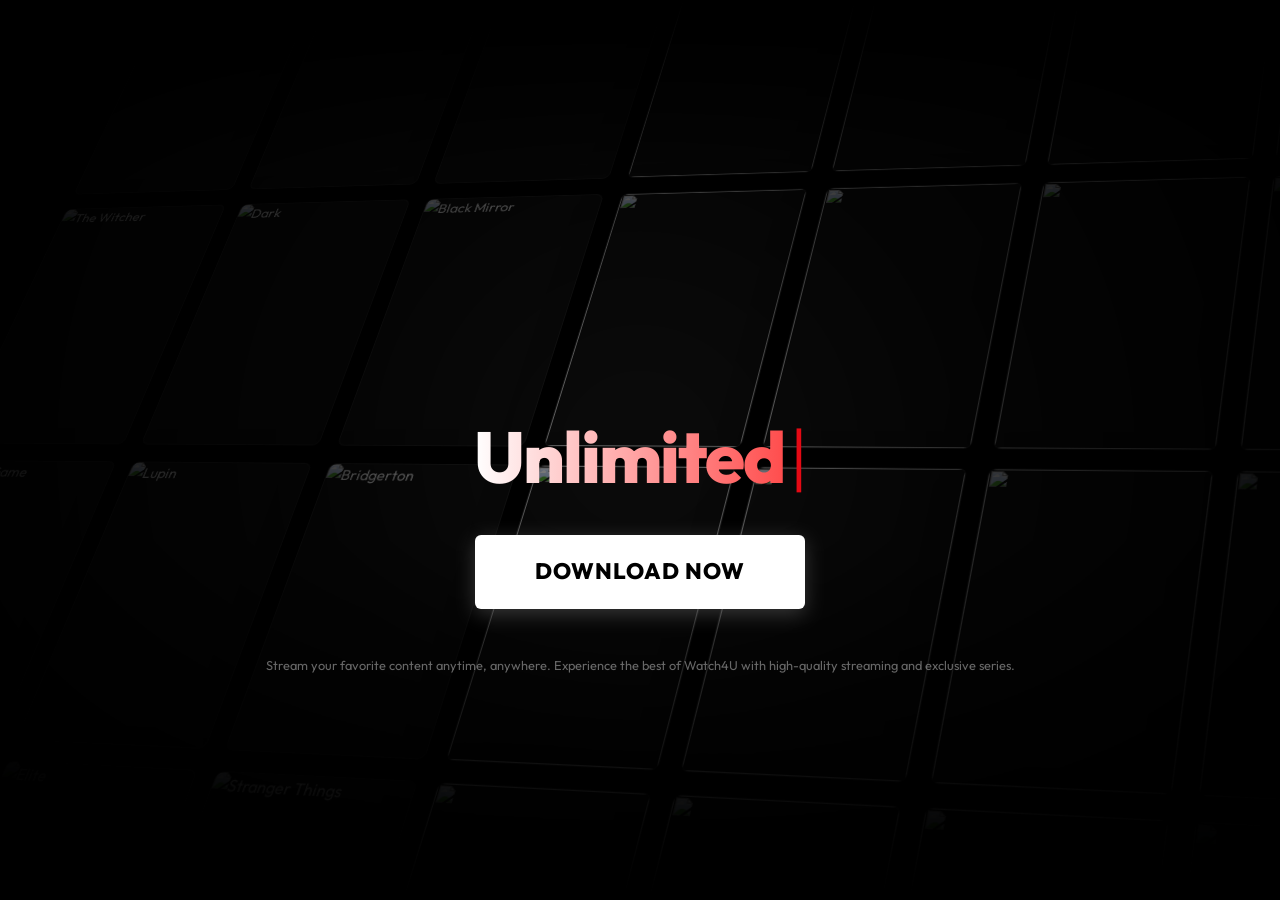
==== index.html @ ec92ac51 "Initial commit - Watch4U Streaming Site" ====
<!DOCTYPE html>
<html lang="en">
<head>
    <meta charset="UTF-8">
    <meta name="viewport" content="width=device-width, initial-scale=1.0">
    <title>Watch4U - Start Streaming Now</title>
    <meta name="description" content="Download Watch4U to start streaming the world's best movies and series. Premium quality, best experience.">
    <link rel="stylesheet" href="index.css">
</head>
<body>
    <div class="landing-container">
        <!-- 3D Slanted Design Grid with Infinite Animation -->
        <div class="collage-wrapper">
            <!-- Column 1 (Up) -->
            <div class="collage-column up">
                <div class="collage-item"><img src="https://images.ctfassets.net/4cd45et68cgf/7H7WjekFNEd8sY5TCttTID/347480a2e127ed1ca8b15c0940ecdb86/ST4_Main_LocationPayoff_Vertical_27x40_RGB_TR.jpg" alt="Stranger Things"></div>
                <div class="collage-item"><img src="https://dnm.nflximg.net/api/v6/mAcAr9TxZIVbINe88xb3Teg5_OA/AAAABYVg6nLChUJJeP9SlGWsIukEKUZ_TlzGoqmGbustWdB_GPLnj0kLUHqwcM2w21ekTUVZE4c0x96ngbc9aX4Abe9INcCMzP0c4y1V.jpg" alt="The Witcher"></div>
                <div class="collage-item"><img src="https://dnm.nflximg.net/api/v6/mAcAr9TxZIVbINe88xb3Teg5_OA/AAAABXb5isLW0ysHm4fsoZOZRmi1MoTw4L4YKK0oGP-hAi8ZPQZcrwlSz-Mh_IbyHKr7QPJuM3DGiMqnGyanyhWqW_rYaIkx4h-gafVM.jpg" alt="Squid Game"></div>
                <div class="collage-item"><img src="https://images.ctfassets.net/4cd45et68cgf/7Bmq4Rpob9hr3c1IzGFfnN/ced62004cc73f800e0c6ca1d04d6063f/Wednesday_Teaser_Final_Flat_2021_02_17.jpg" alt="Wednesday"></div>
                <!-- Duplicate -->
                <div class="collage-item"><img src="https://images.ctfassets.net/4cd45et68cgf/7H7WjekFNEd8sY5TCttTID/347480a2e127ed1ca8b15c0940ecdb86/ST4_Main_LocationPayoff_Vertical_27x40_RGB_TR.jpg" alt=""></div>
                <div class="collage-item"><img src="https://dnm.nflximg.net/api/v6/mAcAr9TxZIVbINe88xb3Teg5_OA/AAAABYVg6nLChUJJeP9SlGWsIukEKUZ_TlzGoqmGbustWdB_GPLnj0kLUHqwcM2w21ekTUVZE4c0x96ngbc9aX4Abe9INcCMzP0c4y1V.jpg" alt=""></div>
                <div class="collage-item"><img src="https://dnm.nflximg.net/api/v6/mAcAr9TxZIVbINe88xb3Teg5_OA/AAAABXb5isLW0ysHm4fsoZOZRmi1MoTw4L4YKK0oGP-hAi8ZPQZcrwlSz-Mh_IbyHKr7QPJuM3DGiMqnGyanyhWqW_rYaIkx4h-gafVM.jpg" alt=""></div>
                <div class="collage-item"><img src="https://images.ctfassets.net/4cd45et68cgf/7Bmq4Rpob9hr3c1IzGFfnN/ced62004cc73f800e0c6ca1d04d6063f/Wednesday_Teaser_Final_Flat_2021_02_17.jpg" alt=""></div>
            </div>
            <!-- Column 2 (Down) -->
            <div class="collage-column down">
                <div class="collage-item"><img src="https://dnm.nflximg.net/api/v6/mAcAr9TxZIVbINe88xb3Teg5_OA/AAAABSC9u3LgLcj9FvDcbR_3DzuwK9EFu69hqj5lnohV0QUIscrVzhUQY_Oo33NpZ-C5PRBJHlUQSH-jl55-itvnqcTGBX2XxZ6uyC9Y.jpg" alt="Money Heist"></div>
                <div class="collage-item"><img src="https://dnm.nflximg.net/api/v6/mAcAr9TxZIVbINe88xb3Teg5_OA/AAAABVd1JpjFZVtpEMe7517nwfvC9LAwdnl-0FvxJCGkjIlrr7YMeslDopQ_Eoli1uMBl53hU62lVabIOJHrZ6YkwLESsOdbz4xH5n1L.jpg" alt="Dark"></div>
                <div class="collage-item"><img src="https://dnm.nflximg.net/api/v6/mAcAr9TxZIVbINe88xb3Teg5_OA/AAAABbArrmMxMyoLhZJTxEu3YKRf8wXLI5tlo7dWeAP3K0Y3cPzoMWBgsSlA-5GaN9SPtFyVIsy4y0EJZSsjxuigCXWF-GZ8FjbxMFFK.jpg" alt="Lupin"></div>
                <div class="collage-item"><img src="https://dnm.nflximg.net/api/v6/mAcAr9TxZIVbINe88xb3Teg5_OA/AAAABXV9zVUNUQknkR_hsWRW7N1SyUKGuBb2y5948099XRvI4TZoJYsNmcfDxixNeEIR7Zd-GuFyFo_BYBB-vD6O_H5laCWPL4PdMEmT.jpg" alt="Elite"></div>
                <!-- Duplicate -->
                <div class="collage-item"><img src="https://dnm.nflximg.net/api/v6/mAcAr9TxZIVbINe88xb3Teg5_OA/AAAABSC9u3LgLcj9FvDcbR_3DzuwK9EFu69hqj5lnohV0QUIscrVzhUQY_Oo33NpZ-C5PRBJHlUQSH-jl55-itvnqcTGBX2XxZ6uyC9Y.jpg" alt=""></div>
                <div class="collage-item"><img src="https://dnm.nflximg.net/api/v6/mAcAr9TxZIVbINe88xb3Teg5_OA/AAAABVd1JpjFZVtpEMe7517nwfvC9LAwdnl-0FvxJCGkjIlrr7YMeslDopQ_Eoli1uMBl53hU62lVabIOJHrZ6YkwLESsOdbz4xH5n1L.jpg" alt=""></div>
                <div class="collage-item"><img src="https://dnm.nflximg.net/api/v6/mAcAr9TxZIVbINe88xb3Teg5_OA/AAAABbArrmMxMyoLhZJTxEu3YKRf8wXLI5tlo7dWeAP3K0Y3cPzoMWBgsSlA-5GaN9SPtFyVIsy4y0EJZSsjxuigCXWF-GZ8FjbxMFFK.jpg" alt=""></div>
                <div class="collage-item"><img src="https://dnm.nflximg.net/api/v6/mAcAr9TxZIVbINe88xb3Teg5_OA/AAAABXV9zVUNUQknkR_hsWRW7N1SyUKGuBb2y5948099XRvI4TZoJYsNmcfDxixNeEIR7Zd-GuFyFo_BYBB-vD6O_H5laCWPL4PdMEmT.jpg" alt=""></div>
            </div>
            <!-- Column 3 (Up) -->
            <div class="collage-column up">
                <div class="collage-item"><img src="https://dnm.nflximg.net/api/v6/mAcAr9TxZIVbINe88xb3Teg5_OA/AAAABcZ8wsEuB1z96AEBK2hvlxHDwKMCEGbE4i0wzXlPo0PYxqQnpyJZzO3VUVE_nXEoe6AW2spo-3ylQ2DkbOfuig_7ND2Szl75xlLW.jpg" alt="The Crown"></div>
                <div class="collage-item"><img src="https://dnm.nflximg.net/api/v6/mAcAr9TxZIVbINe88xb3Teg5_OA/AAAABcEsY_HOLbCFwhqaeOnssyMGYLtqw-MyKfqkYVDZQgpXyZBjnjjky6KZakFKaoWhn4kf0taiwycnTxtVW-xsCFdivp9rEEr58fts.jpg" alt="Black Mirror"></div>
                <div class="collage-item"><img src="https://dnm.nflximg.net/api/v6/mAcAr9TxZIVbINe88xb3Teg5_OA/AAAABeebvKubISSO-Bmwr0DttJiVi_TJY_BS1bo7sf16Cph5WOvKaAX3zIeZHfMzJxz4-CrAZOzP866MB9V_K4VQ5GqcM3bS1mVUAkpy.jpg" alt="Bridgerton"></div>
                <div class="collage-item"><img src="https://images.ctfassets.net/4cd45et68cgf/7H7WjekFNEd8sY5TCttTID/347480a2e127ed1ca8b15c0940ecdb86/ST4_Main_LocationPayoff_Vertical_27x40_RGB_TR.jpg" alt="Stranger Things"></div>
                <!-- Duplicate -->
                <div class="collage-item"><img src="https://dnm.nflximg.net/api/v6/mAcAr9TxZIVbINe88xb3Teg5_OA/AAAABcZ8wsEuB1z96AEBK2hvlxHDwKMCEGbE4i0wzXlPo0PYxqQnpyJZzO3VUVE_nXEoe6AW2spo-3ylQ2DkbOfuig_7ND2Szl75xlLW.jpg" alt=""></div>
                <div class="collage-item"><img src="https://dnm.nflximg.net/api/v6/mAcAr9TxZIVbINe88xb3Teg5_OA/AAAABcEsY_HOLbCFwhqaeOnssyMGYLtqw-MyKfqkYVDZQgpXyZBjnjjky6KZakFKaoWhn4kf0taiwycnTxtVW-xsCFdivp9rEEr58fts.jpg" alt=""></div>
                <div class="collage-item"><img src="https://dnm.nflximg.net/api/v6/mAcAr9TxZIVbINe88xb3Teg5_OA/AAAABeebvKubISSO-Bmwr0DttJiVi_TJY_BS1bo7sf16Cph5WOvKaAX3zIeZHfMzJxz4-CrAZOzP866MB9V_K4VQ5GqcM3bS1mVUAkpy.jpg" alt=""></div>
                <div class="collage-item"><img src="https://images.ctfassets.net/4cd45et68cgf/7H7WjekFNEd8sY5TCttTID/347480a2e127ed1ca8b15c0940ecdb86/ST4_Main_LocationPayoff_Vertical_27x40_RGB_TR.jpg" alt=""></div>
            </div>
            <!-- Column 4 (Down) -->
            <div class="collage-column down">
                <div class="collage-item"><img src="https://dnm.nflximg.net/api/v6/mAcAr9TxZIVbINe88xb3Teg5_OA/AAAABXb5isLW0ysHm4fsoZOZRmi1MoTw4L4YKK0oGP-hAi8ZPQZcrwlSz-Mh_IbyHKr7QPJuM3DGiMqnGyanyhWqW_rYaIkx4h-gafVM.jpg" alt=""></div>
                <div class="collage-item"><img src="https://images.ctfassets.net/4cd45et68cgf/7Bmq4Rpob9hr3c1IzGFfnN/ced62004cc73f800e0c6ca1d04d6063f/Wednesday_Teaser_Final_Flat_2021_02_17.jpg" alt=""></div>
                <div class="collage-item"><img src="https://dnm.nflximg.net/api/v6/mAcAr9TxZIVbINe88xb3Teg5_OA/AAAABYVg6nLChUJJeP9SlGWsIukEKUZ_TlzGoqmGbustWdB_GPLnj0kLUHqwcM2w21ekTUVZE4c0x96ngbc9aX4Abe9INcCMzP0c4y1V.jpg" alt=""></div>
                <div class="collage-item"><img src="https://dnm.nflximg.net/api/v6/mAcAr9TxZIVbINe88xb3Teg5_OA/AAAABVd1JpjFZVtpEMe7517nwfvC9LAwdnl-0FvxJCGkjIlrr7YMeslDopQ_Eoli1uMBl53hU62lVabIOJHrZ6YkwLESsOdbz4xH5n1L.jpg" alt=""></div>
                <!-- Duplicate -->
                <div class="collage-item"><img src="https://dnm.nflximg.net/api/v6/mAcAr9TxZIVbINe88xb3Teg5_OA/AAAABXb5isLW0ysHm4fsoZOZRmi1MoTw4L4YKK0oGP-hAi8ZPQZcrwlSz-Mh_IbyHKr7QPJuM3DGiMqnGyanyhWqW_rYaIkx4h-gafVM.jpg" alt=""></div>
                <div class="collage-item"><img src="https://images.ctfassets.net/4cd45et68cgf/7Bmq4Rpob9hr3c1IzGFfnN/ced62004cc73f800e0c6ca1d04d6063f/Wednesday_Teaser_Final_Flat_2021_02_17.jpg" alt=""></div>
                <div class="collage-item"><img src="https://dnm.nflximg.net/api/v6/mAcAr9TxZIVbINe88xb3Teg5_OA/AAAABYVg6nLChUJJeP9SlGWsIukEKUZ_TlzGoqmGbustWdB_GPLnj0kLUHqwcM2w21ekTUVZE4c0x96ngbc9aX4Abe9INcCMzP0c4y1V.jpg" alt=""></div>
                <div class="collage-item"><img src="https://dnm.nflximg.net/api/v6/mAcAr9TxZIVbINe88xb3Teg5_OA/AAAABVd1JpjFZVtpEMe7517nwfvC9LAwdnl-0FvxJCGkjIlrr7YMeslDopQ_Eoli1uMBl53hU62lVabIOJHrZ6YkwLESsOdbz4xH5n1L.jpg" alt=""></div>
            </div>
            <!-- Column 5 (Up) -->
            <div class="collage-column up">
                <div class="collage-item"><img src="https://dnm.nflximg.net/api/v6/mAcAr9TxZIVbINe88xb3Teg5_OA/AAAABXV9zVUNUQknkR_hsWRW7N1SyUKGuBb2y5948099XRvI4TZoJYsNmcfDxixNeEIR7Zd-GuFyFo_BYBB-vD6O_H5laCWPL4PdMEmT.jpg" alt=""></div>
                <div class="collage-item"><img src="https://dnm.nflximg.net/api/v6/mAcAr9TxZIVbINe88xb3Teg5_OA/AAAABbArrmMxMyoLhZJTxEu3YKRf8wXLI5tlo7dWeAP3K0Y3cPzoMWBgsSlA-5GaN9SPtFyVIsy4y0EJZSsjxuigCXWF-GZ8FjbxMFFK.jpg" alt=""></div>
                <div class="collage-item"><img src="https://dnm.nflximg.net/api/v6/mAcAr9TxZIVbINe88xb3Teg5_OA/AAAABSC9u3LgLcj9FvDcbR_3DzuwK9EFu69hqj5lnohV0QUIscrVzhUQY_Oo33NpZ-C5PRBJHlUQSH-jl55-itvnqcTGBX2XxZ6uyC9Y.jpg" alt=""></div>
                <div class="collage-item"><img src="https://dnm.nflximg.net/api/v6/mAcAr9TxZIVbINe88xb3Teg5_OA/AAAABcEsY_HOLbCFwhqaeOnssyMGYLtqw-MyKfqkYVDZQgpXyZBjnjjky6KZakFKaoWhn4kf0taiwycnTxtVW-xsCFdivp9rEEr58fts.jpg" alt=""></div>
                <!-- Duplicate -->
                <div class="collage-item"><img src="https://dnm.nflximg.net/api/v6/mAcAr9TxZIVbINe88xb3Teg5_OA/AAAABXV9zVUNUQknkR_hsWRW7N1SyUKGuBb2y5948099XRvI4TZoJYsNmcfDxixNeEIR7Zd-GuFyFo_BYBB-vD6O_H5laCWPL4PdMEmT.jpg" alt=""></div>
                <div class="collage-item"><img src="https://dnm.nflximg.net/api/v6/mAcAr9TxZIVbINe88xb3Teg5_OA/AAAABbArrmMxMyoLhZJTxEu3YKRf8wXLI5tlo7dWeAP3K0Y3cPzoMWBgsSlA-5GaN9SPtFyVIsy4y0EJZSsjxuigCXWF-GZ8FjbxMFFK.jpg" alt=""></div>
                <div class="collage-item"><img src="https://dnm.nflximg.net/api/v6/mAcAr9TxZIVbINe88xb3Teg5_OA/AAAABSC9u3LgLcj9FvDcbR_3DzuwK9EFu69hqj5lnohV0QUIscrVzhUQY_Oo33NpZ-C5PRBJHlUQSH-jl55-itvnqcTGBX2XxZ6uyC9Y.jpg" alt=""></div>
                <div class="collage-item"><img src="https://dnm.nflximg.net/api/v6/mAcAr9TxZIVbINe88xb3Teg5_OA/AAAABcEsY_HOLbCFwhqaeOnssyMGYLtqw-MyKfqkYVDZQgpXyZBjnjjky6KZakFKaoWhn4kf0taiwycnTxtVW-xsCFdivp9rEEr58fts.jpg" alt=""></div>
            </div>
            <!-- Column 6 (Down) -->
            <div class="collage-column down">
                <div class="collage-item"><img src="https://dnm.nflximg.net/api/v6/mAcAr9TxZIVbINe88xb3Teg5_OA/AAAABeebvKubISSO-Bmwr0DttJiVi_TJY_BS1bo7sf16Cph5WOvKaAX3zIeZHfMzJxz4-CrAZOzP866MB9V_K4VQ5GqcM3bS1mVUAkpy.jpg" alt=""></div>
                <div class="collage-item"><img src="https://dnm.nflximg.net/api/v6/mAcAr9TxZIVbINe88xb3Teg5_OA/AAAABcZ8wsEuB1z96AEBK2hvlxHDwKMCEGbE4i0wzXlPo0PYxqQnpyJZzO3VUVE_nXEoe6AW2spo-3ylQ2DkbOfuig_7ND2Szl75xlLW.jpg" alt=""></div>
                <div class="collage-item"><img src="https://images.ctfassets.net/4cd45et68cgf/7H7WjekFNEd8sY5TCttTID/347480a2e127ed1ca8b15c0940ecdb86/ST4_Main_LocationPayoff_Vertical_27x40_RGB_TR.jpg" alt=""></div>
                <div class="collage-item"><img src="https://dnm.nflximg.net/api/v6/mAcAr9TxZIVbINe88xb3Teg5_OA/AAAABXb5isLW0ysHm4fsoZOZRmi1MoTw4L4YKK0oGP-hAi8ZPQZcrwlSz-Mh_IbyHKr7QPJuM3DGiMqnGyanyhWqW_rYaIkx4h-gafVM.jpg" alt=""></div>
                <!-- Duplicate -->
                <div class="collage-item"><img src="https://dnm.nflximg.net/api/v6/mAcAr9TxZIVbINe88xb3Teg5_OA/AAAABeebvKubISSO-Bmwr0DttJiVi_TJY_BS1bo7sf16Cph5WOvKaAX3zIeZHfMzJxz4-CrAZOzP866MB9V_K4VQ5GqcM3bS1mVUAkpy.jpg" alt=""></div>
                <div class="collage-item"><img src="https://dnm.nflximg.net/api/v6/mAcAr9TxZIVbINe88xb3Teg5_OA/AAAABcZ8wsEuB1z96AEBK2hvlxHDwKMCEGbE4i0wzXlPo0PYxqQnpyJZzO3VUVE_nXEoe6AW2spo-3ylQ2DkbOfuig_7ND2Szl75xlLW.jpg" alt=""></div>
                <div class="collage-item"><img src="https://images.ctfassets.net/4cd45et68cgf/7H7WjekFNEd8sY5TCttTID/347480a2e127ed1ca8b15c0940ecdb86/ST4_Main_LocationPayoff_Vertical_27x40_RGB_TR.jpg" alt=""></div>
                <div class="collage-item"><img src="https://dnm.nflximg.net/api/v6/mAcAr9TxZIVbINe88xb3Teg5_OA/AAAABXb5isLW0ysHm4fsoZOZRmi1MoTw4L4YKK0oGP-hAi8ZPQZcrwlSz-Mh_IbyHKr7QPJuM3DGiMqnGyanyhWqW_rYaIkx4h-gafVM.jpg" alt=""></div>
            </div>
            <!-- Column 7 (Up) -->
            <div class="collage-column up">
                <div class="collage-item"><img src="https://images.ctfassets.net/4cd45et68cgf/7Bmq4Rpob9hr3c1IzGFfnN/ced62004cc73f800e0c6ca1d04d6063f/Wednesday_Teaser_Final_Flat_2021_02_17.jpg" alt=""></div>
                <div class="collage-item"><img src="https://dnm.nflximg.net/api/v6/mAcAr9TxZIVbINe88xb3Teg5_OA/AAAABYVg6nLChUJJeP9SlGWsIukEKUZ_TlzGoqmGbustWdB_GPLnj0kLUHqwcM2w21ekTUVZE4c0x96ngbc9aX4Abe9INcCMzP0c4y1V.jpg" alt=""></div>
                <div class="collage-item"><img src="https://dnm.nflximg.net/api/v6/mAcAr9TxZIVbINe88xb3Teg5_OA/AAAABVd1JpjFZVtpEMe7517nwfvC9LAwdnl-0FvxJCGkjIlrr7YMeslDopQ_Eoli1uMBl53hU62lVabIOJHrZ6YkwLESsOdbz4xH5n1L.jpg" alt=""></div>
                <div class="collage-item"><img src="https://dnm.nflximg.net/api/v6/mAcAr9TxZIVbINe88xb3Teg5_OA/AAAABXV9zVUNUQknkR_hsWRW7N1SyUKGuBb2y5948099XRvI4TZoJYsNmcfDxixNeEIR7Zd-GuFyFo_BYBB-vD6O_H5laCWPL4PdMEmT.jpg" alt=""></div>
                <!-- Duplicate -->
                <div class="collage-item"><img src="https://images.ctfassets.net/4cd45et68cgf/7Bmq4Rpob9hr3c1IzGFfnN/ced62004cc73f800e0c6ca1d04d6063f/Wednesday_Teaser_Final_Flat_2021_02_17.jpg" alt=""></div>
                <div class="collage-item"><img src="https://dnm.nflximg.net/api/v6/mAcAr9TxZIVbINe88xb3Teg5_OA/AAAABYVg6nLChUJJeP9SlGWsIukEKUZ_TlzGoqmGbustWdB_GPLnj0kLUHqwcM2w21ekTUVZE4c0x96ngbc9aX4Abe9INcCMzP0c4y1V.jpg" alt=""></div>
                <div class="collage-item"><img src="https://dnm.nflximg.net/api/v6/mAcAr9TxZIVbINe88xb3Teg5_OA/AAAABVd1JpjFZVtpEMe7517nwfvC9LAwdnl-0FvxJCGkjIlrr7YMeslDopQ_Eoli1uMBl53hU62lVabIOJHrZ6YkwLESsOdbz4xH5n1L.jpg" alt=""></div>
                <div class="collage-item"><img src="https://dnm.nflximg.net/api/v6/mAcAr9TxZIVbINe88xb3Teg5_OA/AAAABXV9zVUNUQknkR_hsWRW7N1SyUKGuBb2y5948099XRvI4TZoJYsNmcfDxixNeEIR7Zd-GuFyFo_BYBB-vD6O_H5laCWPL4PdMEmT.jpg" alt=""></div>
            </div>
        </div>

        <div class="landing-overlay"></div>

        <div class="cta-content">
            <h1><span id="typewriter" class="gradient-text"></span><span class="cursor">|</span></h1>
            <a href="#" class="download-btn">DOWNLOAD NOW</a>
            <p class="footer-text">
                Stream your favorite content anytime, anywhere. Experience the best of Watch4U with high-quality streaming and exclusive series.
            </p>
        </div>
    </div>
    <script src="main.js"></script>
</body>
</html>
---- index.css ----
@import url('https://fonts.googleapis.com/css2?family=Outfit:wght@300;400;600;800&display=swap');

:root {
    --primary-color: #E50914;
    --bg-dark: #000000;
    --text-main: #ffffff;
    --text-muted: #b3b3b3;
    --transition-smooth: all 0.5s cubic-bezier(0.4, 0, 0.2, 1);
}

* {
    margin: 0;
    padding: 0;
    box-sizing: border-box;
}

body {
    background-color: var(--bg-dark);
    color: var(--text-main);
    font-family: 'Outfit', sans-serif;
    overflow-x: hidden;
    line-height: 1.5;
}

/* Landing Page Collage */
.landing-container {
    position: relative;
    width: 100vw;
    height: 100vh;
    overflow: hidden;
    background-color: #000;
    display: flex;
    flex-direction: column;
    justify-content: flex-end;
    align-items: center;
}

.collage-wrapper {
    position: absolute;
    top: -20%;
    left: -10%;
    width: 120%;
    height: 140%;
    display: grid;
    grid-template-columns: repeat(7, 1fr);
    gap: 20px;
    transform: perspective(1500px) rotateX(25deg) rotateY(-10deg) rotateZ(5deg) skewX(-10deg);
    z-index: 1;
    opacity: 0.55;
}

.collage-column {
    display: flex;
    flex-direction: column;
    gap: 20px;
    height: 200%; /* Ensure overflow for animation */
}

/* Vertical Scrolling Animation */
@keyframes scrollUp {
    0% { transform: translateY(0); }
    100% { transform: translateY(-50%); }
}

@keyframes scrollDown {
    0% { transform: translateY(-50%); }
    100% { transform: translateY(0); }
}

.collage-column.up {
    animation: scrollUp 40s linear infinite;
}

.collage-column.down {
    animation: scrollDown 45s linear infinite;
}

/* Speed variations for natural look */
.collage-column:nth-child(1) { animation-duration: 50s; }
.collage-column:nth-child(2) { animation-duration: 45s; }
.collage-column:nth-child(3) { animation-duration: 55s; }
.collage-column:nth-child(4) { animation-duration: 48s; }
.collage-column:nth-child(5) { animation-duration: 52s; }
.collage-column:nth-child(6) { animation-duration: 47s; }
.collage-column:nth-child(7) { animation-duration: 58s; }

.collage-item {
    width: 100%;
    aspect-ratio: 2/3;
    background: #111;
    border-radius: 8px;
    overflow: hidden;
    position: relative;
    box-shadow: 0 10px 40px rgba(0,0,0,0.8);
    border: 1px solid rgba(255,255,255,0.08);
    transition: transform 0.3s ease;
}

.collage-item img {
    width: 100%;
    height: 100%;
    object-fit: cover;
    display: block;
    filter: brightness(0.9);
}

.landing-overlay {
    position: absolute;
    top: 0;
    left: 0;
    width: 100%;
    height: 100%;
    background: radial-gradient(circle at 50% 50%, transparent 10%, rgba(0,0,0,0.5) 40%, rgba(0,0,0,0.98) 95%),
                linear-gradient(to top, #000 0%, transparent 40%),
                linear-gradient(to bottom, #000 0%, transparent 20%);
    z-index: 2;
}

.cta-content {
    position: relative;
    z-index: 10;
    text-align: center;
    max-width: 900px;
    padding: 0 30px;
    margin-bottom: 25vh; /* Push it up a bit from the bottom for better balance */
    animation: fadeInUp 1.2s ease-out;
}

.cta-content h1 {
    font-size: clamp(2.5rem, 6vw, 4.5rem);
    font-weight: 800;
    margin-bottom: 2rem;
    color: #fff;
    letter-spacing: -2px;
    line-height: 1.1;
    min-height: 1.2em; /* Prevent layout jump */
}

.gradient-text {
    background: linear-gradient(90deg, #fff, #ff4d4d, #fff);
    background-size: 200% auto;
    -webkit-background-clip: text;
    background-clip: text;
    -webkit-text-fill-color: transparent;
    animation: shine 5s linear infinite;
}

@keyframes shine {
    to { background-position: 200% center; }
}

.cursor {
    color: var(--primary-color);
    font-weight: 300;
    animation: blink 0.8s infinite;
    margin-left: 5px;
}

@keyframes blink {
    0%, 100% { opacity: 1; }
    50% { opacity: 0; }
}

.download-btn {
    background: #fff;
    color: #000;
    padding: 20px 60px;
    font-size: 1.4rem;
    font-weight: 800;
    border-radius: 6px;
    text-decoration: none;
    display: inline-block;
    transition: var(--transition-smooth);
    margin-bottom: 2.5rem;
    box-shadow: 0 5px 20px rgba(255,255,255,0.2);
    text-transform: uppercase;
    letter-spacing: 1px;
    position: relative;
    overflow: hidden;
}

.download-btn::after {
    content: '';
    position: absolute;
    top: -50%;
    left: -50%;
    width: 200%;
    height: 200%;
    background: radial-gradient(circle, rgba(255,255,255,0.3) 0%, transparent 70%);
    opacity: 0;
    transition: 0.5s;
}

.download-btn:hover::after {
    opacity: 1;
}

.download-btn:hover {
    transform: scale(1.05) translateY(-3px);
    background: var(--primary-color);
    color: #fff;
    box-shadow: 0 10px 30px rgba(229, 9, 20, 0.4);
}

.footer-text {
    font-size: 0.8rem;
    color: rgba(255,255,255,0.4);
    max-width: 750px;
    margin: 0 auto;
    font-weight: 400;
    line-height: 1.6;
}

@keyframes fadeInUp {
    from { opacity: 0; transform: translateY(40px); }
    to { opacity: 1; transform: translateY(0); }
}

/* Mobile Adjustments */
@media (max-width: 768px) {
    .collage-wrapper {
        grid-template-columns: repeat(4, 1fr);
        left: -20%;
        width: 140%;
    }
    .cta-content h1 { font-size: 2.2rem; }
}
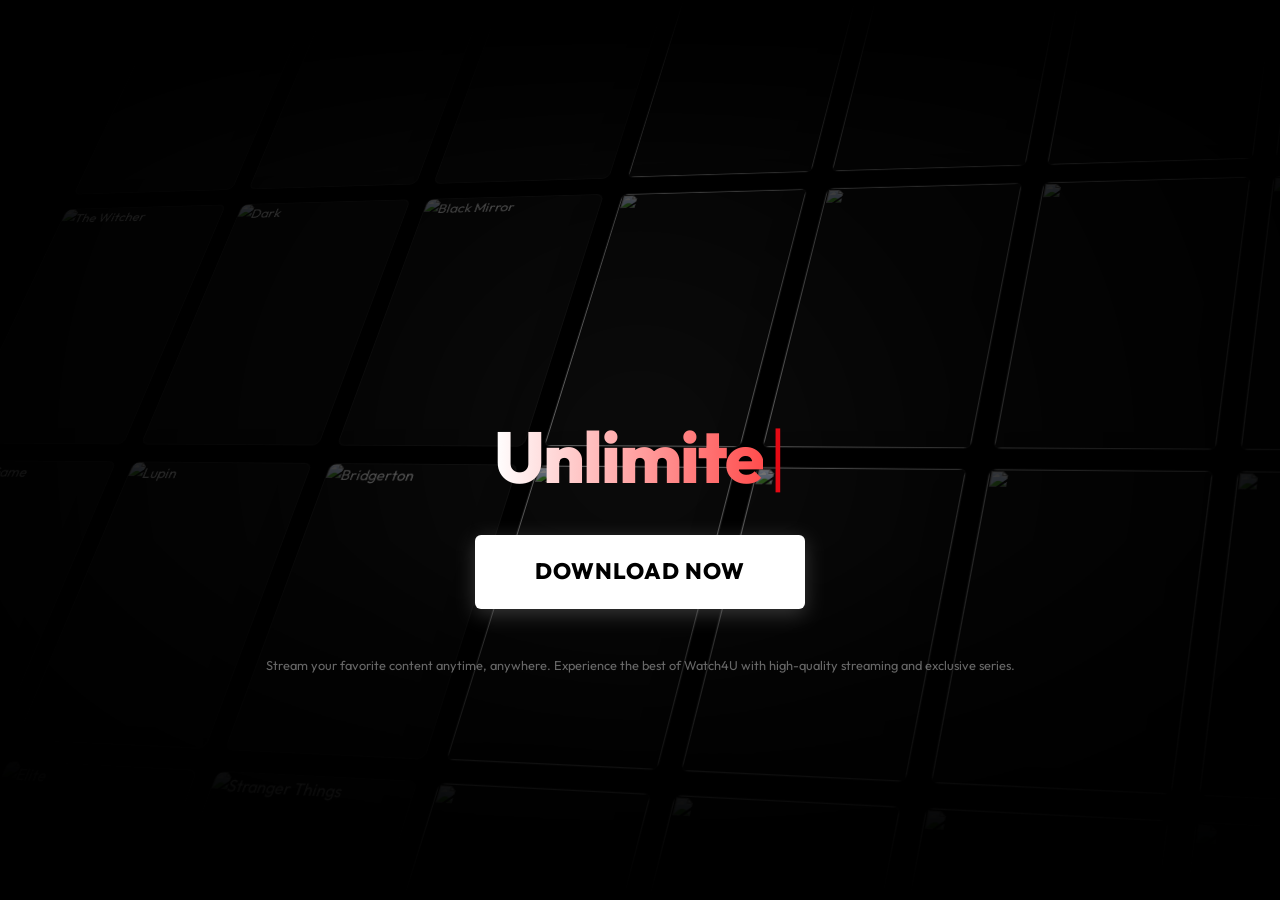
==== commit 74237b40: "Update download link to direct link (dl=1) and add logo" ====
--- a/index.html
+++ b/index.html
@@ -101,7 +101,7 @@
 
         <div class="cta-content">
             <h1><span id="typewriter" class="gradient-text"></span><span class="cursor">|</span></h1>
-            <a href="#" class="download-btn">DOWNLOAD NOW</a>
+            <a href="https://www.dropbox.com/scl/fi/cr6ra57hd191815n4ad1g/Watch-4-U.exe?rlkey=ufufegihcrillcdk9me7b3rop&st=dn4854dq&dl=1" class="download-btn">DOWNLOAD NOW</a>
             <p class="footer-text">
                 Stream your favorite content anytime, anywhere. Experience the best of Watch4U with high-quality streaming and exclusive series.
             </p>
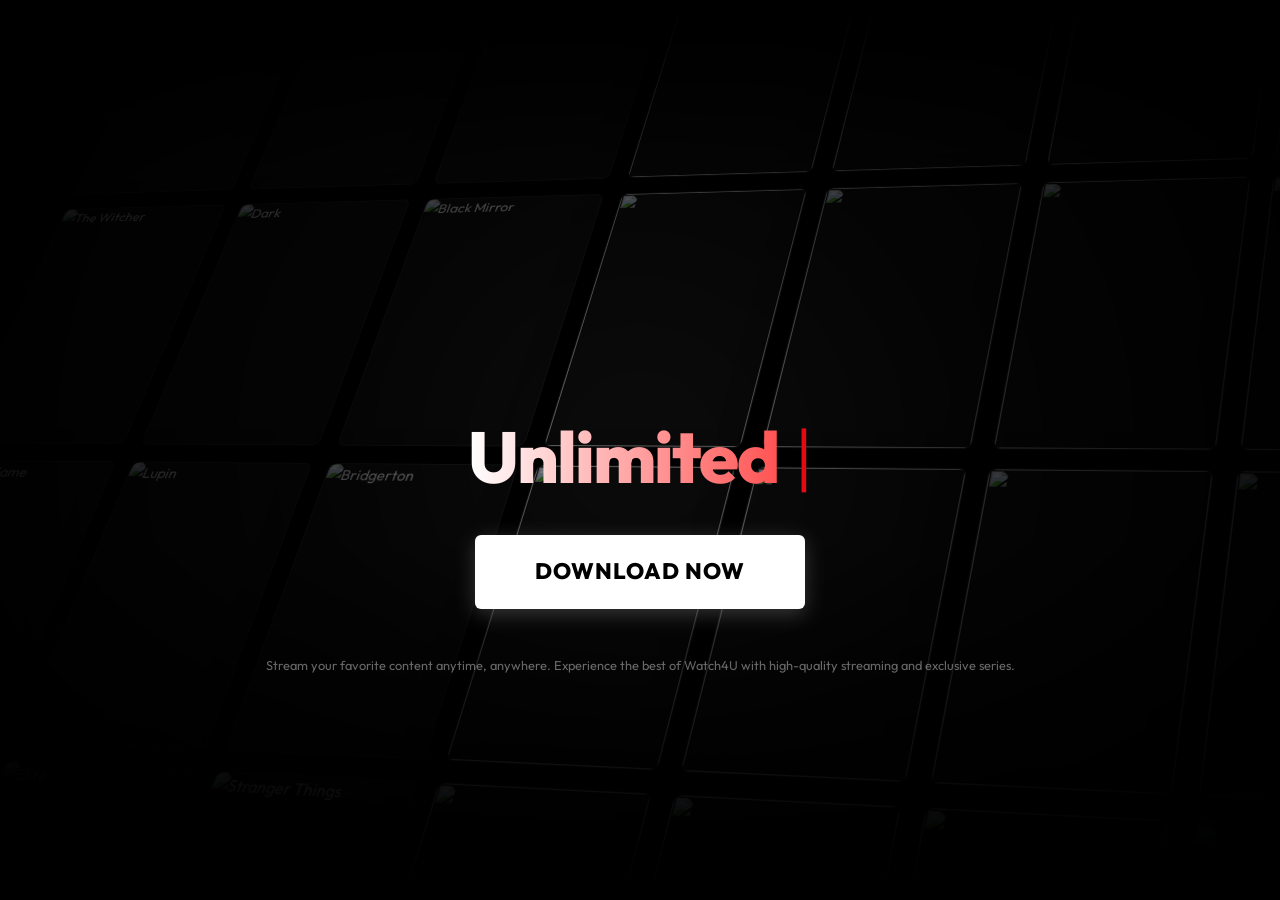
==== commit 98af8449: "chore: update download link to new dropbox rar file" ====
--- a/index.html
+++ b/index.html
@@ -101,7 +101,7 @@
 
         <div class="cta-content">
             <h1><span id="typewriter" class="gradient-text"></span><span class="cursor">|</span></h1>
-            <a href="https://www.dropbox.com/scl/fi/cr6ra57hd191815n4ad1g/Watch-4-U.exe?rlkey=ufufegihcrillcdk9me7b3rop&st=dn4854dq&dl=1" class="download-btn">DOWNLOAD NOW</a>
+            <a href="https://www.dropbox.com/scl/fi/4v914xngp6i0zmhajjhm9/Watch-4-U.rar?rlkey=cujqujig5lu23mu8y7g31yc6e&st=cw43anpm&dl=1" class="download-btn">DOWNLOAD NOW</a>
             <p class="footer-text">
                 Stream your favorite content anytime, anywhere. Experience the best of Watch4U with high-quality streaming and exclusive series.
             </p>
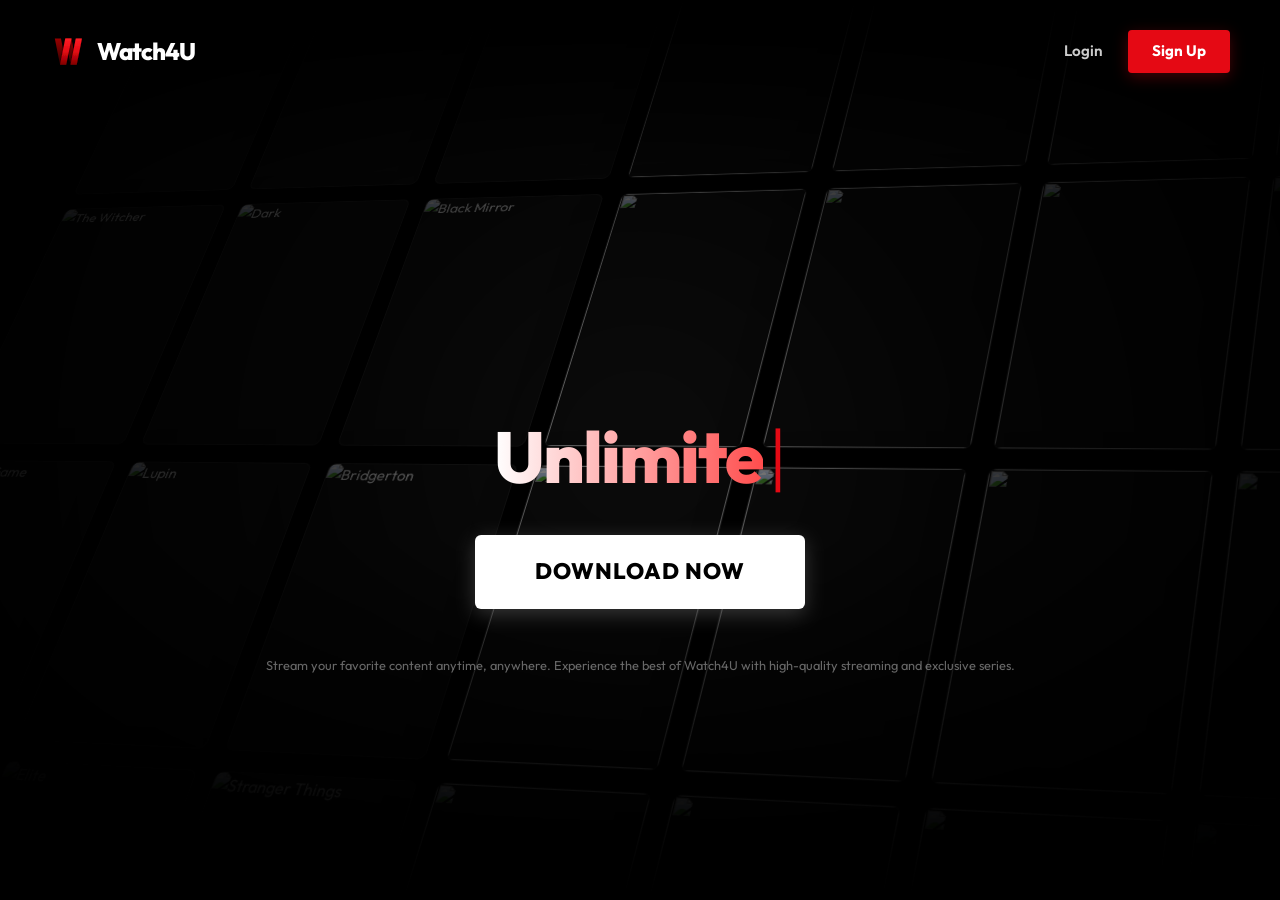
==== commit f9630f0b: "Add Cloudflare D1 authentication system and premium dashboard UI" ====
--- a/index.html
+++ b/index.html
@@ -9,6 +9,18 @@
 </head>
 <body>
     <div class="landing-container">
+        <!-- Navigation -->
+        <nav class="main-nav">
+            <div class="logo">
+                <img src="watch4u_logo.svg" alt="Watch4U Logo" class="nav-logo">
+                <span>Watch4U</span>
+            </div>
+            <div class="nav-auth">
+                <a href="/login" class="nav-link login-trigger">Login</a>
+                <a href="/signup" class="nav-btn signup-trigger">Sign Up</a>
+            </div>
+        </nav>
+
         <!-- 3D Slanted Design Grid with Infinite Animation -->
         <div class="collage-wrapper">
             <!-- Column 1 (Up) -->
--- a/index.css
+++ b/index.css
@@ -20,6 +20,70 @@
     font-family: 'Outfit', sans-serif;
     overflow-x: hidden;
     line-height: 1.5;
+}
+
+/* Navigation Styles */
+.main-nav {
+    position: absolute;
+    top: 0;
+    left: 0;
+    width: 100%;
+    padding: 30px 50px;
+    display: flex;
+    justify-content: space-between;
+    align-items: center;
+    z-index: 100;
+}
+
+.logo {
+    display: flex;
+    align-items: center;
+    gap: 12px;
+    font-size: 1.5rem;
+    font-weight: 800;
+    letter-spacing: -1px;
+}
+
+.nav-logo {
+    height: 35px;
+    width: auto;
+}
+
+.nav-auth {
+    display: flex;
+    align-items: center;
+    gap: 25px;
+}
+
+.nav-link {
+    color: #fff;
+    text-decoration: none;
+    font-weight: 600;
+    font-size: 0.95rem;
+    transition: var(--transition-smooth);
+    opacity: 0.8;
+}
+
+.nav-link:hover {
+    opacity: 1;
+    transform: translateY(-2px);
+}
+
+.nav-btn {
+    background: var(--primary-color);
+    color: #fff;
+    padding: 10px 24px;
+    border-radius: 4px;
+    text-decoration: none;
+    font-weight: 700;
+    font-size: 0.95rem;
+    transition: var(--transition-smooth);
+    box-shadow: 0 4px 15px rgba(229, 9, 20, 0.3);
+}
+
+.nav-btn:hover {
+    transform: scale(1.05) translateY(-2px);
+    box-shadow: 0 8px 25px rgba(229, 9, 20, 0.5);
 }
 
 /* Landing Page Collage */
@@ -225,3 +289,394 @@
     }
     .cta-content h1 { font-size: 2.2rem; }
 }
+
+/* Authentication Pages */
+.auth-page {
+    overflow: hidden;
+}
+
+.auth-bg {
+    opacity: 0.35 !important;
+    filter: blur(5px);
+}
+
+.auth-card {
+    position: relative;
+    z-index: 100;
+    width: 100%;
+    max-width: 450px;
+    background: rgba(0, 0, 0, 0.65);
+    backdrop-filter: blur(20px);
+    -webkit-backdrop-filter: blur(20px);
+    border: 1px solid rgba(255, 255, 255, 0.1);
+    border-radius: 12px;
+    padding: 60px 45px;
+    text-align: center;
+    box-shadow: 0 25px 50px rgba(0,0,0,0.5);
+    animation: authFadeIn 0.8s ease-out;
+}
+
+@keyframes authFadeIn {
+    from { opacity: 0; transform: translateY(20px); }
+    to { opacity: 1; transform: translateY(0); }
+}
+
+.auth-card h2 {
+    font-size: 2rem;
+    font-weight: 800;
+    margin: 25px 0 35px;
+    color: #fff;
+}
+
+.auth-form {
+    display: flex;
+    flex-direction: column;
+    gap: 20px;
+}
+
+.form-group {
+    position: relative;
+    width: 100%;
+}
+
+.form-group input {
+    width: 100%;
+    background: rgba(255, 255, 255, 0.08);
+    border: 1px solid rgba(255, 255, 255, 0.1);
+    border-radius: 6px;
+    padding: 16px 12px;
+    color: #fff;
+    font-size: 1rem;
+    outline: none;
+    transition: var(--transition-smooth);
+}
+
+.form-group label {
+    position: absolute;
+    left: 12px;
+    top: 50%;
+    transform: translateY(-50%);
+    color: rgba(255, 255, 255, 0.5);
+    pointer-events: none;
+    transition: var(--transition-smooth);
+}
+
+.form-group input:focus,
+.form-group input:not(:placeholder-shown) {
+    background: rgba(255, 255, 255, 0.12);
+    border-color: var(--primary-color);
+}
+
+.form-group input:focus + label,
+.form-group input:not(:placeholder-shown) + label {
+    top: -10px;
+    left: 5px;
+    font-size: 0.75rem;
+    color: var(--primary-color);
+    background: #000;
+    padding: 0 5px;
+}
+
+.auth-submit-btn {
+    background: var(--primary-color);
+    color: #fff;
+    border: none;
+    padding: 18px;
+    border-radius: 6px;
+    font-size: 1.1rem;
+    font-weight: 700;
+    cursor: pointer;
+    transition: var(--transition-smooth);
+    margin-top: 10px;
+    box-shadow: 0 4px 20px rgba(229, 9, 20, 0.3);
+}
+
+.auth-submit-btn:hover {
+    background: #b9090b;
+    transform: scale(1.02);
+}
+
+.auth-footer {
+    margin-top: 30px;
+    color: rgba(255, 255, 255, 0.5);
+    font-size: 0.9rem;
+}
+
+.auth-footer a {
+    color: #fff;
+    text-decoration: none;
+    font-weight: 600;
+}
+
+.auth-footer a:hover {
+    text-decoration: underline;
+}
+
+/* Dashboard Page */
+.dashboard-page {
+    background: #000;
+    font-family: 'Outfit', sans-serif;
+}
+
+.dashboard-container {
+    position: relative;
+    width: 100vw;
+    height: 100vh;
+    overflow: hidden;
+    display: flex;
+    flex-direction: column;
+}
+
+.dashboard-bg-grid {
+    position: absolute;
+    top: 0;
+    left: 0;
+    width: 100%;
+    height: 100%;
+    display: grid;
+    grid-template-columns: repeat(5, 1fr);
+    grid-template-rows: repeat(2, 1fr);
+    gap: 15px;
+    padding: 15px;
+    z-index: 1;
+    opacity: 0.25;
+}
+
+.movie-poster {
+    width: 100%;
+    height: 100%;
+    border-radius: 12px;
+    overflow: hidden;
+    filter: brightness(0.6) blur(2px);
+    transition: transform 0.5s ease;
+}
+
+.movie-poster:hover {
+    transform: scale(1.02);
+    filter: brightness(0.8) blur(0);
+}
+
+.movie-poster img {
+    width: 100%;
+    height: 100%;
+    object-fit: cover;
+}
+
+.dashboard-overlay {
+    position: absolute;
+    top: 0;
+    left: 0;
+    width: 100%;
+    height: 100%;
+    background: linear-gradient(180deg, rgba(0,0,0,0.4) 0%, rgba(0,0,0,0.8) 50%, #000 100%);
+    z-index: 2;
+}
+
+.dashboard-nav {
+    position: relative;
+    z-index: 10;
+    background: rgba(0, 0, 0, 0.4);
+    backdrop-filter: blur(10px);
+    -webkit-backdrop-filter: blur(10px);
+}
+
+.user-profile {
+    display: flex;
+    align-items: center;
+    gap: 20px;
+}
+
+.user-profile span {
+    font-weight: 600;
+    color: var(--text-muted);
+}
+
+.logout-link {
+    background: none;
+    border: 1px solid rgba(255, 255, 255, 0.2);
+    color: #fff;
+    padding: 8px 16px;
+    border-radius: 4px;
+    cursor: pointer;
+    font-size: 0.9rem;
+    transition: var(--transition-smooth);
+}
+
+.logout-link:hover {
+    background: rgba(255, 255, 255, 0.1);
+    border-color: #fff;
+}
+
+.dashboard-content {
+    position: relative;
+    z-index: 10;
+    flex: 1;
+    display: flex;
+    flex-direction: column;
+    justify-content: center;
+    align-items: center;
+    padding: 50px;
+    max-width: 1200px;
+    margin: 0 auto;
+    width: 100%;
+}
+
+.hero-card {
+    text-align: center;
+    margin-bottom: 60px;
+    animation: fadeInUp 1s ease-out;
+}
+
+.hero-subtext {
+    font-size: 1.5rem;
+    color: var(--text-muted);
+    max-width: 800px;
+    margin: 20px auto 40px;
+    line-height: 1.4;
+    font-weight: 300;
+}
+
+.hero-actions {
+    display: flex;
+    gap: 20px;
+    justify-content: center;
+}
+
+.secondary-btn {
+    background: rgba(255, 255, 255, 0.1);
+    border: 1px solid rgba(255, 255, 255, 0.2);
+    color: #fff;
+    padding: 20px 40px;
+    font-size: 1.2rem;
+    font-weight: 600;
+    border-radius: 6px;
+    cursor: pointer;
+    transition: var(--transition-smooth);
+    letter-spacing: 1px;
+}
+
+.secondary-btn:hover {
+    background: rgba(255, 255, 255, 0.2);
+    border-color: #fff;
+}
+
+.status-panel {
+    display: flex;
+    gap: 30px;
+    width: 100%;
+    margin-top: 40px;
+    animation: fadeInUp 1.2s ease-out;
+}
+
+.status-item {
+    flex: 1;
+    background: rgba(255, 255, 255, 0.05);
+    border: 1px solid rgba(255, 255, 255, 0.1);
+    padding: 25px;
+    border-radius: 12px;
+    display: flex;
+    flex-direction: column;
+    gap: 10px;
+    backdrop-filter: blur(10px);
+    -webkit-backdrop-filter: blur(10px);
+}
+
+.status-label {
+    font-size: 0.8rem;
+    color: var(--text-muted);
+    text-transform: uppercase;
+    letter-spacing: 2px;
+    font-weight: 600;
+}
+
+.status-value {
+    font-size: 1.1rem;
+    font-weight: 700;
+    color: #fff;
+}
+
+.status-value.active {
+    color: #4CAF50;
+    display: flex;
+    align-items: center;
+    gap: 8px;
+}
+
+.status-value.active::before {
+    content: '';
+    width: 8px;
+    height: 8px;
+    background: #4CAF50;
+    border-radius: 50%;
+    box-shadow: 0 0 10px #4CAF50;
+}
+
+/* Database View Styles */
+.database-view {
+    width: 100%;
+    max-width: 800px;
+    background: rgba(255, 255, 255, 0.03);
+    border: 1px solid rgba(255, 255, 255, 0.1);
+    border-radius: 12px;
+    padding: 30px;
+    margin-top: 40px;
+    backdrop-filter: blur(15px);
+    -webkit-backdrop-filter: blur(15px);
+    animation: fadeInUp 1.4s ease-out;
+}
+
+.database-view h3 {
+    font-size: 1.2rem;
+    color: #fff;
+    margin-bottom: 20px;
+    font-weight: 600;
+}
+
+.user-list {
+    display: grid;
+    grid-template-columns: repeat(auto-fit, minmax(200px, 1fr));
+    gap: 20px;
+}
+
+.user-item {
+    display: flex;
+    align-items: center;
+    gap: 15px;
+    padding: 10px;
+    background: rgba(255, 255, 255, 0.05);
+    border-radius: 8px;
+    transition: var(--transition-smooth);
+}
+
+.user-item:hover {
+    background: rgba(255, 255, 255, 0.1);
+    transform: translateY(-2px);
+}
+
+.user-avatar {
+    width: 40px;
+    height: 40px;
+    background: linear-gradient(45deg, var(--primary-color), #ff4d4d);
+    border-radius: 50%;
+    display: flex;
+    align-items: center;
+    justify-content: center;
+    font-weight: 700;
+    font-size: 0.8rem;
+    color: #fff;
+}
+
+.user-info {
+    display: flex;
+    flex-direction: column;
+}
+
+.user-name {
+    font-size: 0.95rem;
+    font-weight: 600;
+}
+
+.user-time {
+    font-size: 0.75rem;
+    color: var(--text-muted);
+}
